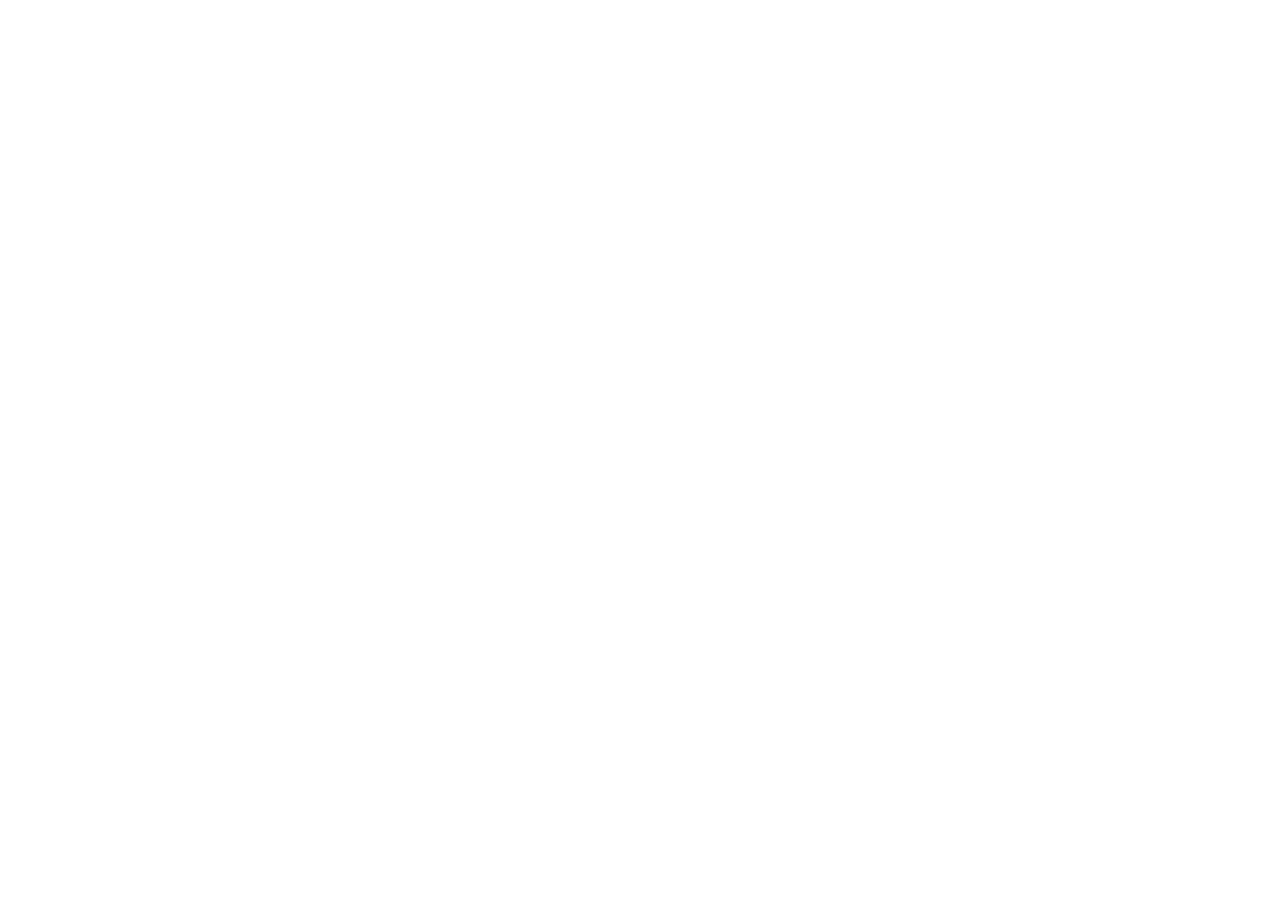
==== pages/articles.html @ a8448d4e "added img and pages folders" ====
<!DOCTYPE html>
<html lang="en">
<head>
    <meta charset="UTF-8">
    <meta name="viewport" content="width=device-width, initial-scale=1.0">
    <title>Articles</title>
</head>
<body>
    
</body>
</html>
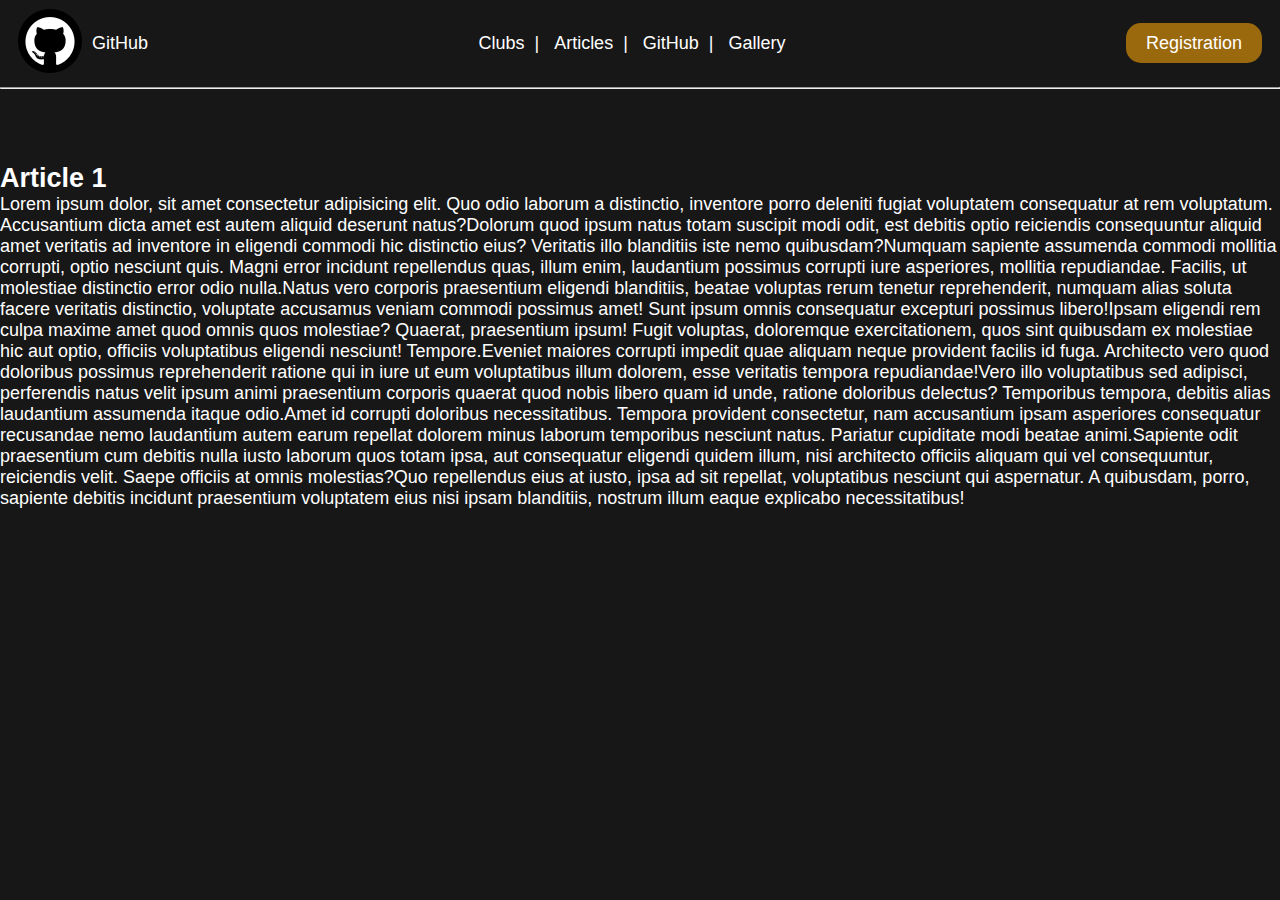
==== commit bae93459: "index.html done" ====
--- a/pages/articles.html
+++ b/pages/articles.html
@@ -3,9 +3,44 @@
 <head>
     <meta charset="UTF-8">
     <meta name="viewport" content="width=device-width, initial-scale=1.0">
+    <link rel="stylesheet" href="../style.css">
     <title>Articles</title>
 </head>
 <body>
-    
+    <header>
+        <div class="container">
+            <div class="header-logo">
+                <a href="../index.html"><img src="../img/github.png" alt="logo"></a>
+                <span>GitHub</span>
+            </div>
+            <nav class="header-nav">
+                <ul>
+                    <li><a href="../index.htmls">Clubs</a></li>
+                    <li><a href="#">Articles</a></li>
+                    <li><a href="https://github.com/guboss3214" target="_blank">GitHub</a></li>
+                    <li><a href="#">Gallery</a></li>
+                </ul>
+            </nav>
+            <div class="header-reg">
+                <a class="reg" href="#">Registration</a>
+            </div>
+        </div>
+        <hr>
+    </header>
+    <div class="article-nav">
+        <nav>
+            <ul>
+                <li><a href="#article-1">Article 1</a></li>
+                <li><a href="#main-part">Основная часть</a></li>
+                <li><a href="#conclusion">Заключение</a></li>
+            </ul>
+        </nav>
+    </div>
+    <main>
+        <article id="article-1">
+            <h2>Article 1</h2>
+            <p><span>Lorem ipsum dolor, sit amet consectetur adipisicing elit. Quo odio laborum a distinctio, inventore porro deleniti fugiat voluptatem consequatur at rem voluptatum. Accusantium dicta amet est autem aliquid deserunt natus?</span><span>Dolorum quod ipsum natus totam suscipit modi odit, est debitis optio reiciendis consequuntur aliquid amet veritatis ad inventore in eligendi commodi hic distinctio eius? Veritatis illo blanditiis iste nemo quibusdam?</span><span>Numquam sapiente assumenda commodi mollitia corrupti, optio nesciunt quis. Magni error incidunt repellendus quas, illum enim, laudantium possimus corrupti iure asperiores, mollitia repudiandae. Facilis, ut molestiae distinctio error odio nulla.</span><span>Natus vero corporis praesentium eligendi blanditiis, beatae voluptas rerum tenetur reprehenderit, numquam alias soluta facere veritatis distinctio, voluptate accusamus veniam commodi possimus amet! Sunt ipsum omnis consequatur excepturi possimus libero!</span><span>Ipsam eligendi rem culpa maxime amet quod omnis quos molestiae? Quaerat, praesentium ipsum! Fugit voluptas, doloremque exercitationem, quos sint quibusdam ex molestiae hic aut optio, officiis voluptatibus eligendi nesciunt! Tempore.</span><span>Eveniet maiores corrupti impedit quae aliquam neque provident facilis id fuga. Architecto vero quod doloribus possimus reprehenderit ratione qui in iure ut eum voluptatibus illum dolorem, esse veritatis tempora repudiandae!</span><span>Vero illo voluptatibus sed adipisci, perferendis natus velit ipsum animi praesentium corporis quaerat quod nobis libero quam id unde, ratione doloribus delectus? Temporibus tempora, debitis alias laudantium assumenda itaque odio.</span><span>Amet id corrupti doloribus necessitatibus. Tempora provident consectetur, nam accusantium ipsam asperiores consequatur recusandae nemo laudantium autem earum repellat dolorem minus laborum temporibus nesciunt natus. Pariatur cupiditate modi beatae animi.</span><span>Sapiente odit praesentium cum debitis nulla iusto laborum quos totam ipsa, aut consequatur eligendi quidem illum, nisi architecto officiis aliquam qui vel consequuntur, reiciendis velit. Saepe officiis at omnis molestias?</span><span>Quo repellendus eius at iusto, ipsa ad sit repellat, voluptatibus nesciunt qui aspernatur. A quibusdam, porro, sapiente debitis incidunt praesentium voluptatem eius nisi ipsam blanditiis, nostrum illum eaque explicabo necessitatibus!</span></p>
+        </article>
+    </main>
 </body>
 </html>--- a/style.css
+++ b/style.css
@@ -0,0 +1,119 @@
+*{
+    margin: 0;
+    padding: 0;
+    box-sizing: border-box;
+}
+
+body{
+    font-size: 18px;
+    font-family: Arial, Helvetica, sans-serif;
+    background-color: rgb(24, 23, 23);
+    color: white;
+    scroll-behavior: smooth;
+}
+
+a{
+    text-decoration: none;
+    color: white;
+}
+
+li{
+    list-style: none;
+}
+
+header{
+    position: fixed;
+    top: 0;
+    left: 0;
+    width: 100%;
+    background-color: rgb(24, 23, 23);
+}
+
+.container{
+    padding: 0.5em 1em;
+}
+
+.header-logo{
+    display: flex;
+    align-items: center;
+    gap: 10px;
+}
+
+.header-logo span{
+    font-family: 'Arial Black', Arial, sans-serif;
+}
+
+header .container{
+    display: flex;
+    justify-content: space-between;
+    align-items: center;
+    flex-wrap: wrap;
+}
+
+
+.header-nav ul{
+    display: flex;
+    gap: 15px;
+}
+
+.header-reg a{
+    padding: 10px 20px;
+    background-color: rgb(155, 105, 13);
+    border-radius: 15px;
+    transition: 0.3s background-color;
+}
+
+.header-reg a:hover{
+    background-color: rgb(203, 133, 2);
+}
+
+.header-nav ul li::after{
+    content: "|";
+    margin-left: 10px;
+}
+
+.header-nav ul li:last-child::after{
+    content: "";
+}
+
+
+.header-nav ul li a{
+    transition: 0.3s color;
+}
+
+.header-nav ul li a:hover{
+    color: rgb(102, 102, 102);
+}
+
+main{
+    margin-top: 100px;
+}
+
+main .container{
+    text-align: center;
+}
+
+.main-clubs{
+    display: flex;
+    flex-wrap: wrap;
+    justify-content: center;
+    margin-top: 15px;
+    gap: 15px;
+}
+
+.main-clubs a{
+    border: 1px solid white;
+    border-radius: 15px;
+}
+
+.main-club{
+    display: flex;
+    flex-direction: column;
+    gap: 20px;
+    padding: 10px 20px;
+    width: 16em;
+}
+
+.main-clubs a:hover{
+    border-color: aqua;
+}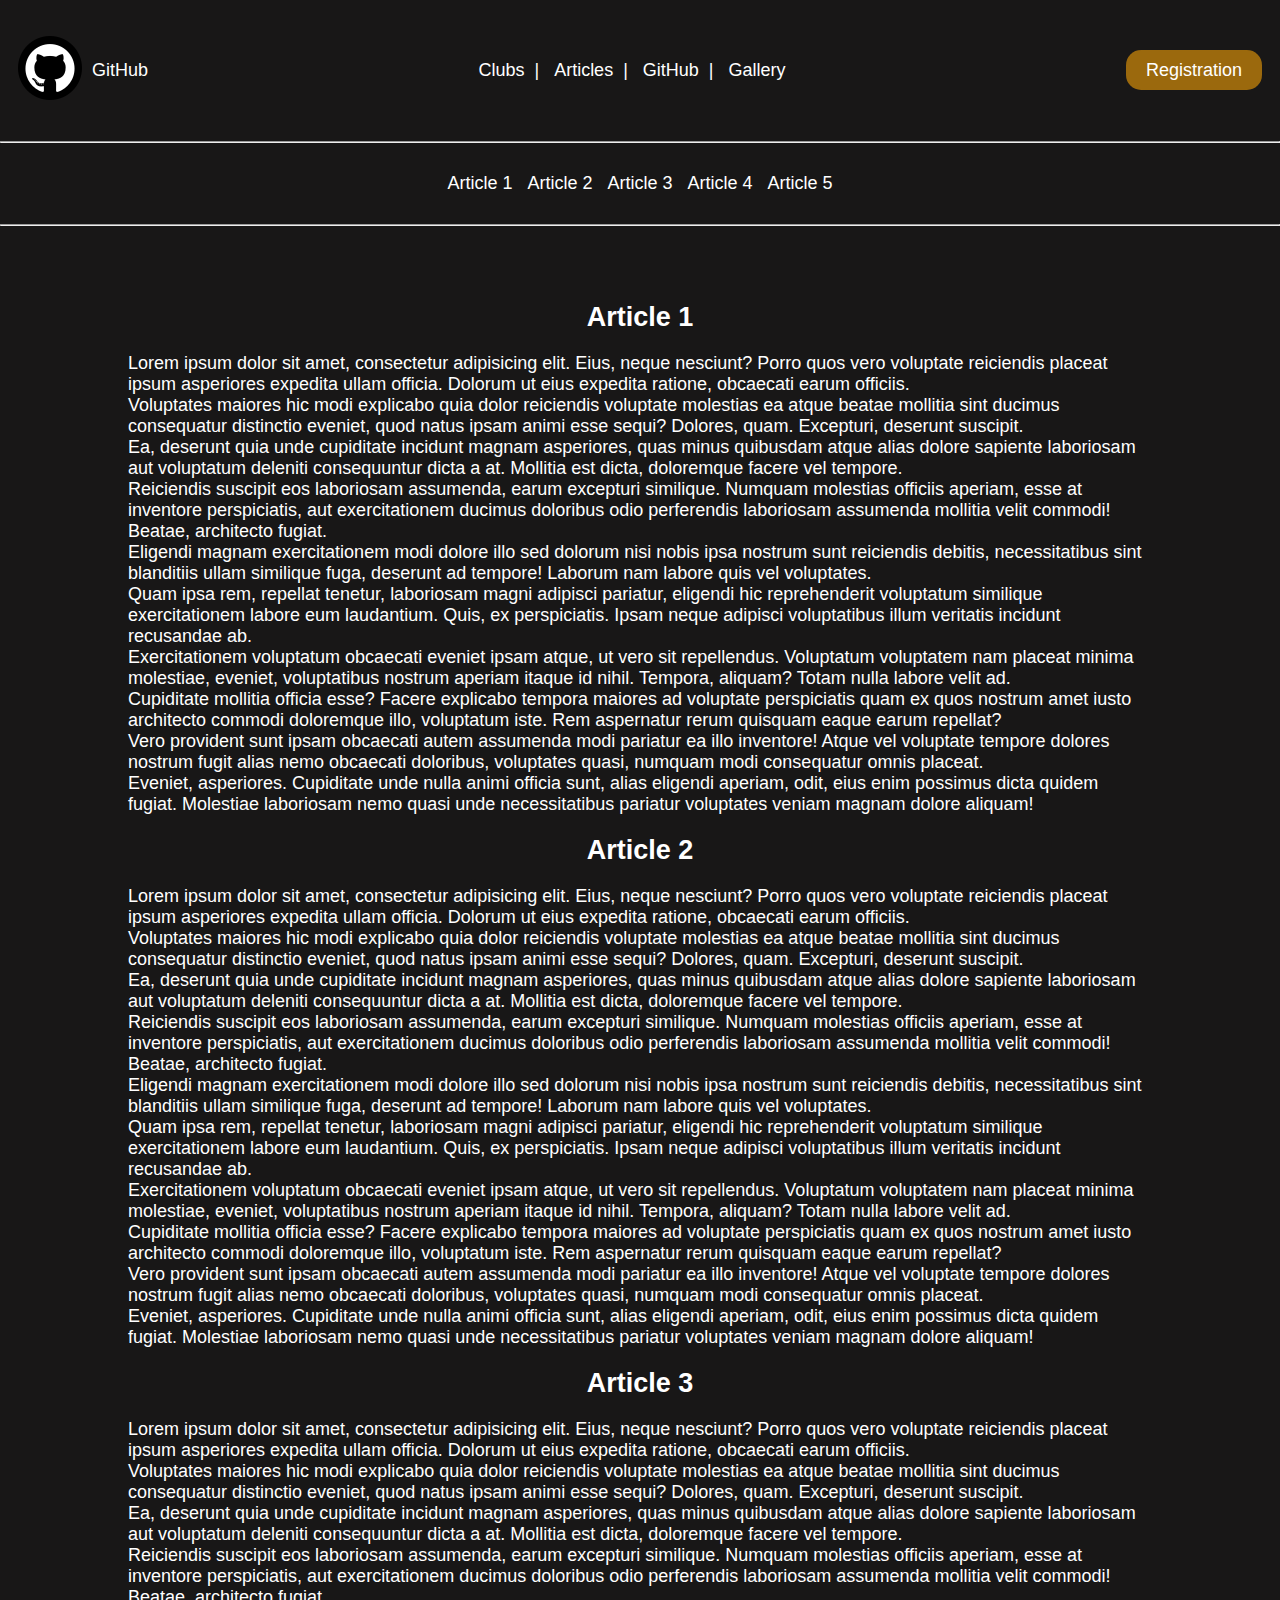
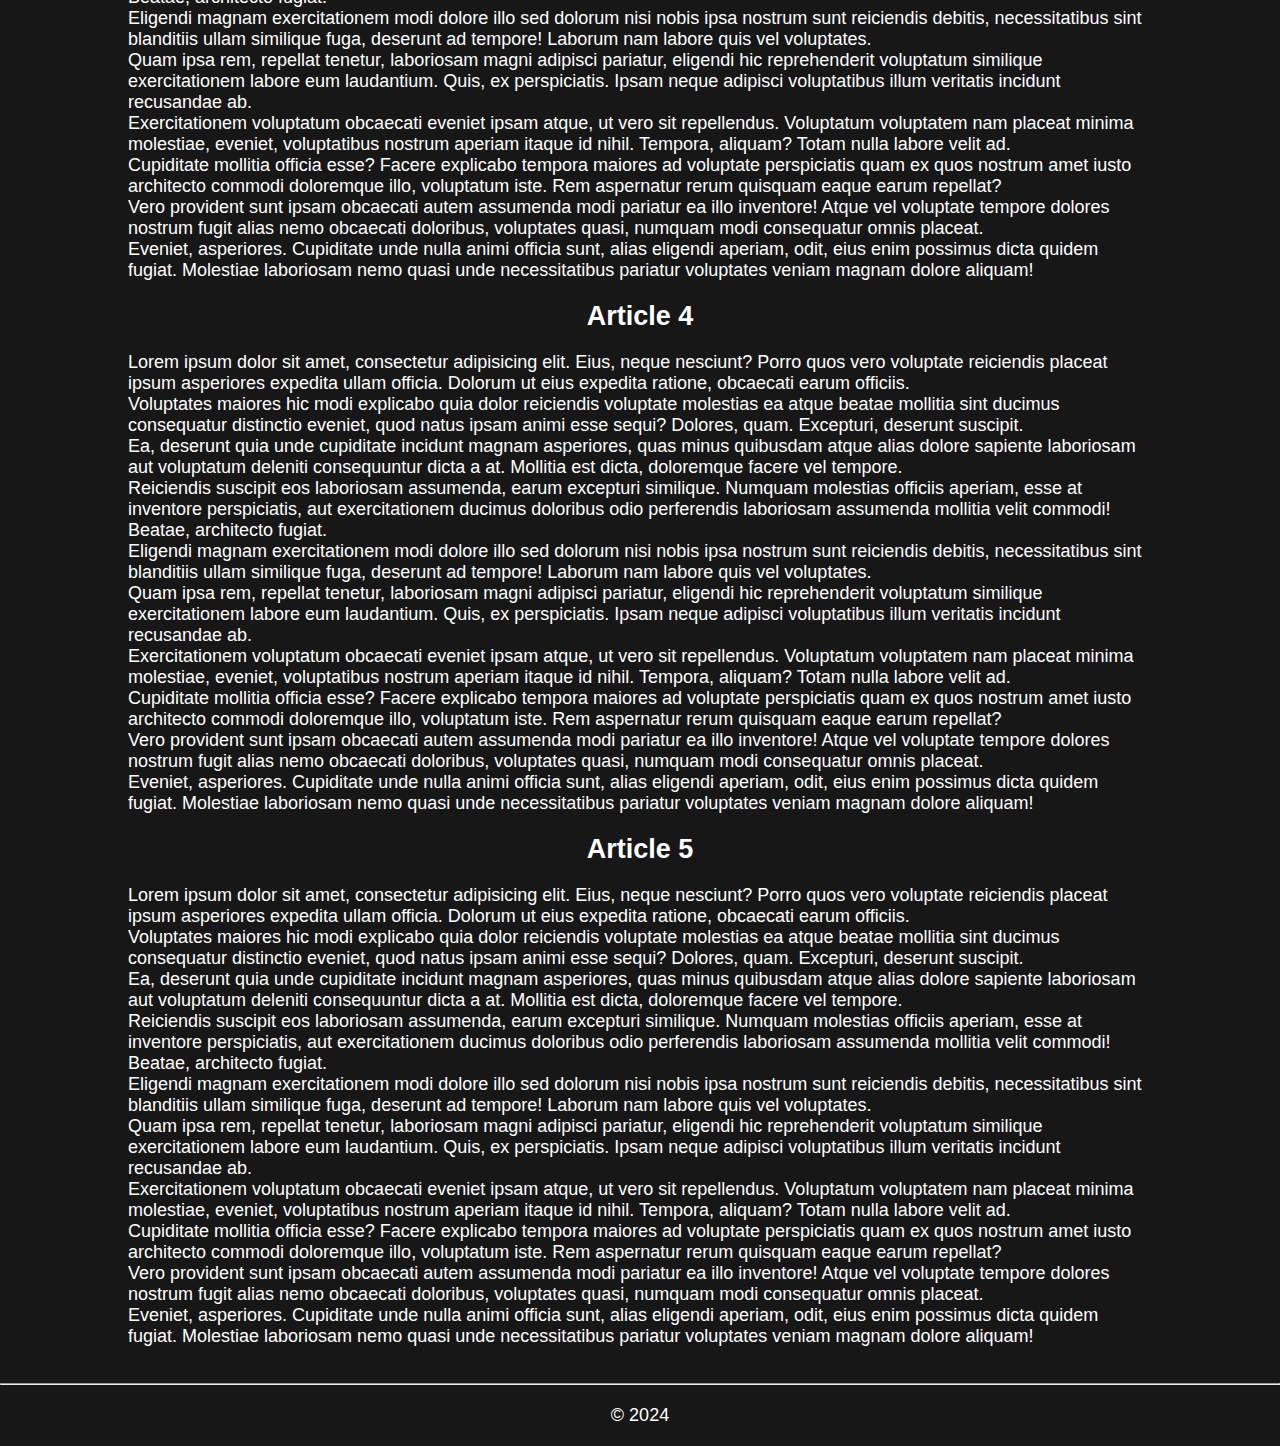
==== commit 58b70acb: "articles page done" ====
--- a/pages/articles.html
+++ b/pages/articles.html
@@ -15,7 +15,7 @@
             </div>
             <nav class="header-nav">
                 <ul>
-                    <li><a href="../index.htmls">Clubs</a></li>
+                    <li><a href="../index.html">Clubs</a></li>
                     <li><a href="#">Articles</a></li>
                     <li><a href="https://github.com/guboss3214" target="_blank">GitHub</a></li>
                     <li><a href="#">Gallery</a></li>
@@ -28,19 +28,103 @@
         <hr>
     </header>
     <div class="article-nav">
-        <nav>
-            <ul>
-                <li><a href="#article-1">Article 1</a></li>
-                <li><a href="#main-part">Основная часть</a></li>
-                <li><a href="#conclusion">Заключение</a></li>
-            </ul>
-        </nav>
+        <div class="container">
+            <nav>
+                <ul>
+                    <li><a href="#article-1">Article 1</a></li>
+                    <li><a href="#article-2">Article 2</a></li>
+                    <li><a href="#article-3">Article 3</a></li>
+                    <li><a href="#article-4">Article 4</a></li>
+                    <li><a href="#article-5">Article 5</a></li>
+                </ul>
+            </nav>
+        </div>
+        <hr>
     </div>
     <main>
-        <article id="article-1">
-            <h2>Article 1</h2>
-            <p><span>Lorem ipsum dolor, sit amet consectetur adipisicing elit. Quo odio laborum a distinctio, inventore porro deleniti fugiat voluptatem consequatur at rem voluptatum. Accusantium dicta amet est autem aliquid deserunt natus?</span><span>Dolorum quod ipsum natus totam suscipit modi odit, est debitis optio reiciendis consequuntur aliquid amet veritatis ad inventore in eligendi commodi hic distinctio eius? Veritatis illo blanditiis iste nemo quibusdam?</span><span>Numquam sapiente assumenda commodi mollitia corrupti, optio nesciunt quis. Magni error incidunt repellendus quas, illum enim, laudantium possimus corrupti iure asperiores, mollitia repudiandae. Facilis, ut molestiae distinctio error odio nulla.</span><span>Natus vero corporis praesentium eligendi blanditiis, beatae voluptas rerum tenetur reprehenderit, numquam alias soluta facere veritatis distinctio, voluptate accusamus veniam commodi possimus amet! Sunt ipsum omnis consequatur excepturi possimus libero!</span><span>Ipsam eligendi rem culpa maxime amet quod omnis quos molestiae? Quaerat, praesentium ipsum! Fugit voluptas, doloremque exercitationem, quos sint quibusdam ex molestiae hic aut optio, officiis voluptatibus eligendi nesciunt! Tempore.</span><span>Eveniet maiores corrupti impedit quae aliquam neque provident facilis id fuga. Architecto vero quod doloribus possimus reprehenderit ratione qui in iure ut eum voluptatibus illum dolorem, esse veritatis tempora repudiandae!</span><span>Vero illo voluptatibus sed adipisci, perferendis natus velit ipsum animi praesentium corporis quaerat quod nobis libero quam id unde, ratione doloribus delectus? Temporibus tempora, debitis alias laudantium assumenda itaque odio.</span><span>Amet id corrupti doloribus necessitatibus. Tempora provident consectetur, nam accusantium ipsam asperiores consequatur recusandae nemo laudantium autem earum repellat dolorem minus laborum temporibus nesciunt natus. Pariatur cupiditate modi beatae animi.</span><span>Sapiente odit praesentium cum debitis nulla iusto laborum quos totam ipsa, aut consequatur eligendi quidem illum, nisi architecto officiis aliquam qui vel consequuntur, reiciendis velit. Saepe officiis at omnis molestias?</span><span>Quo repellendus eius at iusto, ipsa ad sit repellat, voluptatibus nesciunt qui aspernatur. A quibusdam, porro, sapiente debitis incidunt praesentium voluptatem eius nisi ipsam blanditiis, nostrum illum eaque explicabo necessitatibus!</span></p>
-        </article>
+        <div class="container">
+            <article id="article-1">
+                <h2>Article 1</h2>
+                <div class="main-article">
+                    <p>Lorem ipsum dolor sit amet, consectetur adipisicing elit. Eius, neque nesciunt? Porro quos vero voluptate reiciendis placeat ipsum asperiores expedita ullam officia. Dolorum ut eius expedita ratione, obcaecati earum officiis.</p>
+                    <p>Voluptates maiores hic modi explicabo quia dolor reiciendis voluptate molestias ea atque beatae mollitia sint ducimus consequatur distinctio eveniet, quod natus ipsam animi esse sequi? Dolores, quam. Excepturi, deserunt suscipit.</p>
+                    <p>Ea, deserunt quia unde cupiditate incidunt magnam asperiores, quas minus quibusdam atque alias dolore sapiente laboriosam aut voluptatum deleniti consequuntur dicta a at. Mollitia est dicta, doloremque facere vel tempore.</p>
+                    <p>Reiciendis suscipit eos laboriosam assumenda, earum excepturi similique. Numquam molestias officiis aperiam, esse at inventore perspiciatis, aut exercitationem ducimus doloribus odio perferendis laboriosam assumenda mollitia velit commodi! Beatae, architecto fugiat.</p>
+                    <p>Eligendi magnam exercitationem modi dolore illo sed dolorum nisi nobis ipsa nostrum sunt reiciendis debitis, necessitatibus sint blanditiis ullam similique fuga, deserunt ad tempore! Laborum nam labore quis vel voluptates.</p>
+                    <p>Quam ipsa rem, repellat tenetur, laboriosam magni adipisci pariatur, eligendi hic reprehenderit voluptatum similique exercitationem labore eum laudantium. Quis, ex perspiciatis. Ipsam neque adipisci voluptatibus illum veritatis incidunt recusandae ab.</p>
+                    <p>Exercitationem voluptatum obcaecati eveniet ipsam atque, ut vero sit repellendus. Voluptatum voluptatem nam placeat minima molestiae, eveniet, voluptatibus nostrum aperiam itaque id nihil. Tempora, aliquam? Totam nulla labore velit ad.</p>
+                    <p>Cupiditate mollitia officia esse? Facere explicabo tempora maiores ad voluptate perspiciatis quam ex quos nostrum amet iusto architecto commodi doloremque illo, voluptatum iste. Rem aspernatur rerum quisquam eaque earum repellat?</p>
+                    <p>Vero provident sunt ipsam obcaecati autem assumenda modi pariatur ea illo inventore! Atque vel voluptate tempore dolores nostrum fugit alias nemo obcaecati doloribus, voluptates quasi, numquam modi consequatur omnis placeat.</p>
+                    <p>Eveniet, asperiores. Cupiditate unde nulla animi officia sunt, alias eligendi aperiam, odit, eius enim possimus dicta quidem fugiat. Molestiae laboriosam nemo quasi unde necessitatibus pariatur voluptates veniam magnam dolore aliquam!</p>
+                </div>
+            </article>
+            <article id="article-2">
+                <h2>Article 2</h2>
+                <div class="main-article">
+                    <p>Lorem ipsum dolor sit amet, consectetur adipisicing elit. Eius, neque nesciunt? Porro quos vero voluptate reiciendis placeat ipsum asperiores expedita ullam officia. Dolorum ut eius expedita ratione, obcaecati earum officiis.</p>
+                    <p>Voluptates maiores hic modi explicabo quia dolor reiciendis voluptate molestias ea atque beatae mollitia sint ducimus consequatur distinctio eveniet, quod natus ipsam animi esse sequi? Dolores, quam. Excepturi, deserunt suscipit.</p>
+                    <p>Ea, deserunt quia unde cupiditate incidunt magnam asperiores, quas minus quibusdam atque alias dolore sapiente laboriosam aut voluptatum deleniti consequuntur dicta a at. Mollitia est dicta, doloremque facere vel tempore.</p>
+                    <p>Reiciendis suscipit eos laboriosam assumenda, earum excepturi similique. Numquam molestias officiis aperiam, esse at inventore perspiciatis, aut exercitationem ducimus doloribus odio perferendis laboriosam assumenda mollitia velit commodi! Beatae, architecto fugiat.</p>
+                    <p>Eligendi magnam exercitationem modi dolore illo sed dolorum nisi nobis ipsa nostrum sunt reiciendis debitis, necessitatibus sint blanditiis ullam similique fuga, deserunt ad tempore! Laborum nam labore quis vel voluptates.</p>
+                    <p>Quam ipsa rem, repellat tenetur, laboriosam magni adipisci pariatur, eligendi hic reprehenderit voluptatum similique exercitationem labore eum laudantium. Quis, ex perspiciatis. Ipsam neque adipisci voluptatibus illum veritatis incidunt recusandae ab.</p>
+                    <p>Exercitationem voluptatum obcaecati eveniet ipsam atque, ut vero sit repellendus. Voluptatum voluptatem nam placeat minima molestiae, eveniet, voluptatibus nostrum aperiam itaque id nihil. Tempora, aliquam? Totam nulla labore velit ad.</p>
+                    <p>Cupiditate mollitia officia esse? Facere explicabo tempora maiores ad voluptate perspiciatis quam ex quos nostrum amet iusto architecto commodi doloremque illo, voluptatum iste. Rem aspernatur rerum quisquam eaque earum repellat?</p>
+                    <p>Vero provident sunt ipsam obcaecati autem assumenda modi pariatur ea illo inventore! Atque vel voluptate tempore dolores nostrum fugit alias nemo obcaecati doloribus, voluptates quasi, numquam modi consequatur omnis placeat.</p>
+                    <p>Eveniet, asperiores. Cupiditate unde nulla animi officia sunt, alias eligendi aperiam, odit, eius enim possimus dicta quidem fugiat. Molestiae laboriosam nemo quasi unde necessitatibus pariatur voluptates veniam magnam dolore aliquam!</p>
+                </div>
+            </article>
+            <article id="article-3">
+                <h2>Article 3</h2>
+                <div class="main-article">
+                    <p>Lorem ipsum dolor sit amet, consectetur adipisicing elit. Eius, neque nesciunt? Porro quos vero voluptate reiciendis placeat ipsum asperiores expedita ullam officia. Dolorum ut eius expedita ratione, obcaecati earum officiis.</p>
+                    <p>Voluptates maiores hic modi explicabo quia dolor reiciendis voluptate molestias ea atque beatae mollitia sint ducimus consequatur distinctio eveniet, quod natus ipsam animi esse sequi? Dolores, quam. Excepturi, deserunt suscipit.</p>
+                    <p>Ea, deserunt quia unde cupiditate incidunt magnam asperiores, quas minus quibusdam atque alias dolore sapiente laboriosam aut voluptatum deleniti consequuntur dicta a at. Mollitia est dicta, doloremque facere vel tempore.</p>
+                    <p>Reiciendis suscipit eos laboriosam assumenda, earum excepturi similique. Numquam molestias officiis aperiam, esse at inventore perspiciatis, aut exercitationem ducimus doloribus odio perferendis laboriosam assumenda mollitia velit commodi! Beatae, architecto fugiat.</p>
+                    <p>Eligendi magnam exercitationem modi dolore illo sed dolorum nisi nobis ipsa nostrum sunt reiciendis debitis, necessitatibus sint blanditiis ullam similique fuga, deserunt ad tempore! Laborum nam labore quis vel voluptates.</p>
+                    <p>Quam ipsa rem, repellat tenetur, laboriosam magni adipisci pariatur, eligendi hic reprehenderit voluptatum similique exercitationem labore eum laudantium. Quis, ex perspiciatis. Ipsam neque adipisci voluptatibus illum veritatis incidunt recusandae ab.</p>
+                    <p>Exercitationem voluptatum obcaecati eveniet ipsam atque, ut vero sit repellendus. Voluptatum voluptatem nam placeat minima molestiae, eveniet, voluptatibus nostrum aperiam itaque id nihil. Tempora, aliquam? Totam nulla labore velit ad.</p>
+                    <p>Cupiditate mollitia officia esse? Facere explicabo tempora maiores ad voluptate perspiciatis quam ex quos nostrum amet iusto architecto commodi doloremque illo, voluptatum iste. Rem aspernatur rerum quisquam eaque earum repellat?</p>
+                    <p>Vero provident sunt ipsam obcaecati autem assumenda modi pariatur ea illo inventore! Atque vel voluptate tempore dolores nostrum fugit alias nemo obcaecati doloribus, voluptates quasi, numquam modi consequatur omnis placeat.</p>
+                    <p>Eveniet, asperiores. Cupiditate unde nulla animi officia sunt, alias eligendi aperiam, odit, eius enim possimus dicta quidem fugiat. Molestiae laboriosam nemo quasi unde necessitatibus pariatur voluptates veniam magnam dolore aliquam!</p>
+                </div>
+            </article>
+            <article id="article-4">
+                <h2>Article 4</h2>
+                <div class="main-article">
+                    <p>Lorem ipsum dolor sit amet, consectetur adipisicing elit. Eius, neque nesciunt? Porro quos vero voluptate reiciendis placeat ipsum asperiores expedita ullam officia. Dolorum ut eius expedita ratione, obcaecati earum officiis.</p>
+                    <p>Voluptates maiores hic modi explicabo quia dolor reiciendis voluptate molestias ea atque beatae mollitia sint ducimus consequatur distinctio eveniet, quod natus ipsam animi esse sequi? Dolores, quam. Excepturi, deserunt suscipit.</p>
+                    <p>Ea, deserunt quia unde cupiditate incidunt magnam asperiores, quas minus quibusdam atque alias dolore sapiente laboriosam aut voluptatum deleniti consequuntur dicta a at. Mollitia est dicta, doloremque facere vel tempore.</p>
+                    <p>Reiciendis suscipit eos laboriosam assumenda, earum excepturi similique. Numquam molestias officiis aperiam, esse at inventore perspiciatis, aut exercitationem ducimus doloribus odio perferendis laboriosam assumenda mollitia velit commodi! Beatae, architecto fugiat.</p>
+                    <p>Eligendi magnam exercitationem modi dolore illo sed dolorum nisi nobis ipsa nostrum sunt reiciendis debitis, necessitatibus sint blanditiis ullam similique fuga, deserunt ad tempore! Laborum nam labore quis vel voluptates.</p>
+                    <p>Quam ipsa rem, repellat tenetur, laboriosam magni adipisci pariatur, eligendi hic reprehenderit voluptatum similique exercitationem labore eum laudantium. Quis, ex perspiciatis. Ipsam neque adipisci voluptatibus illum veritatis incidunt recusandae ab.</p>
+                    <p>Exercitationem voluptatum obcaecati eveniet ipsam atque, ut vero sit repellendus. Voluptatum voluptatem nam placeat minima molestiae, eveniet, voluptatibus nostrum aperiam itaque id nihil. Tempora, aliquam? Totam nulla labore velit ad.</p>
+                    <p>Cupiditate mollitia officia esse? Facere explicabo tempora maiores ad voluptate perspiciatis quam ex quos nostrum amet iusto architecto commodi doloremque illo, voluptatum iste. Rem aspernatur rerum quisquam eaque earum repellat?</p>
+                    <p>Vero provident sunt ipsam obcaecati autem assumenda modi pariatur ea illo inventore! Atque vel voluptate tempore dolores nostrum fugit alias nemo obcaecati doloribus, voluptates quasi, numquam modi consequatur omnis placeat.</p>
+                    <p>Eveniet, asperiores. Cupiditate unde nulla animi officia sunt, alias eligendi aperiam, odit, eius enim possimus dicta quidem fugiat. Molestiae laboriosam nemo quasi unde necessitatibus pariatur voluptates veniam magnam dolore aliquam!</p>
+                </div>
+            </article>
+            <article id="article-5">
+                <h2>Article 5</h2>
+                <div class="main-article">
+                    <p>Lorem ipsum dolor sit amet, consectetur adipisicing elit. Eius, neque nesciunt? Porro quos vero voluptate reiciendis placeat ipsum asperiores expedita ullam officia. Dolorum ut eius expedita ratione, obcaecati earum officiis.</p>
+                    <p>Voluptates maiores hic modi explicabo quia dolor reiciendis voluptate molestias ea atque beatae mollitia sint ducimus consequatur distinctio eveniet, quod natus ipsam animi esse sequi? Dolores, quam. Excepturi, deserunt suscipit.</p>
+                    <p>Ea, deserunt quia unde cupiditate incidunt magnam asperiores, quas minus quibusdam atque alias dolore sapiente laboriosam aut voluptatum deleniti consequuntur dicta a at. Mollitia est dicta, doloremque facere vel tempore.</p>
+                    <p>Reiciendis suscipit eos laboriosam assumenda, earum excepturi similique. Numquam molestias officiis aperiam, esse at inventore perspiciatis, aut exercitationem ducimus doloribus odio perferendis laboriosam assumenda mollitia velit commodi! Beatae, architecto fugiat.</p>
+                    <p>Eligendi magnam exercitationem modi dolore illo sed dolorum nisi nobis ipsa nostrum sunt reiciendis debitis, necessitatibus sint blanditiis ullam similique fuga, deserunt ad tempore! Laborum nam labore quis vel voluptates.</p>
+                    <p>Quam ipsa rem, repellat tenetur, laboriosam magni adipisci pariatur, eligendi hic reprehenderit voluptatum similique exercitationem labore eum laudantium. Quis, ex perspiciatis. Ipsam neque adipisci voluptatibus illum veritatis incidunt recusandae ab.</p>
+                    <p>Exercitationem voluptatum obcaecati eveniet ipsam atque, ut vero sit repellendus. Voluptatum voluptatem nam placeat minima molestiae, eveniet, voluptatibus nostrum aperiam itaque id nihil. Tempora, aliquam? Totam nulla labore velit ad.</p>
+                    <p>Cupiditate mollitia officia esse? Facere explicabo tempora maiores ad voluptate perspiciatis quam ex quos nostrum amet iusto architecto commodi doloremque illo, voluptatum iste. Rem aspernatur rerum quisquam eaque earum repellat?</p>
+                    <p>Vero provident sunt ipsam obcaecati autem assumenda modi pariatur ea illo inventore! Atque vel voluptate tempore dolores nostrum fugit alias nemo obcaecati doloribus, voluptates quasi, numquam modi consequatur omnis placeat.</p>
+                    <p>Eveniet, asperiores. Cupiditate unde nulla animi officia sunt, alias eligendi aperiam, odit, eius enim possimus dicta quidem fugiat. Molestiae laboriosam nemo quasi unde necessitatibus pariatur voluptates veniam magnam dolore aliquam!</p>
+                </div>
+            </article>
+        </div>
     </main>
+    <footer>
+        <hr>
+        <div class="container">
+            &copy; 2024
+        </div>
+    </footer>
 </body>
 </html>--- a/style.css
+++ b/style.css
@@ -2,6 +2,10 @@
     margin: 0;
     padding: 0;
     box-sizing: border-box;
+}
+
+html{
+    scroll-behavior: smooth;
 }
 
 body{
@@ -9,7 +13,6 @@
     font-family: Arial, Helvetica, sans-serif;
     background-color: rgb(24, 23, 23);
     color: white;
-    scroll-behavior: smooth;
 }
 
 a{
@@ -21,16 +24,8 @@
     list-style: none;
 }
 
-header{
-    position: fixed;
-    top: 0;
-    left: 0;
-    width: 100%;
-    background-color: rgb(24, 23, 23);
-}
-
 .container{
-    padding: 0.5em 1em;
+    padding: 2em 1em;
 }
 
 .header-logo{
@@ -77,16 +72,16 @@
 }
 
 
-.header-nav ul li a{
+nav ul li a{
     transition: 0.3s color;
 }
 
-.header-nav ul li a:hover{
+nav ul li a:hover{
     color: rgb(102, 102, 102);
 }
 
 main{
-    margin-top: 100px;
+    margin-top: 20px;
 }
 
 main .container{
@@ -116,4 +111,38 @@
 
 .main-clubs a:hover{
     border-color: aqua;
+}
+
+/* Articles page */
+
+.article-nav .container{
+    padding: 30px 0;
+}
+
+.article-nav nav ul{
+    display: flex;
+    justify-content: center;
+    align-items: center;
+    gap: 15px;
+}
+
+main article h2{
+    text-align: center;
+    margin: 20px 0;
+}
+
+main article{
+    text-align: start;
+}
+
+.main-article{
+    max-width: 1024px;
+    margin: 0 auto;
+}
+
+footer .container{
+    display: flex;
+    align-items: center;
+    justify-content: center;
+    padding: 20px 0px;
 }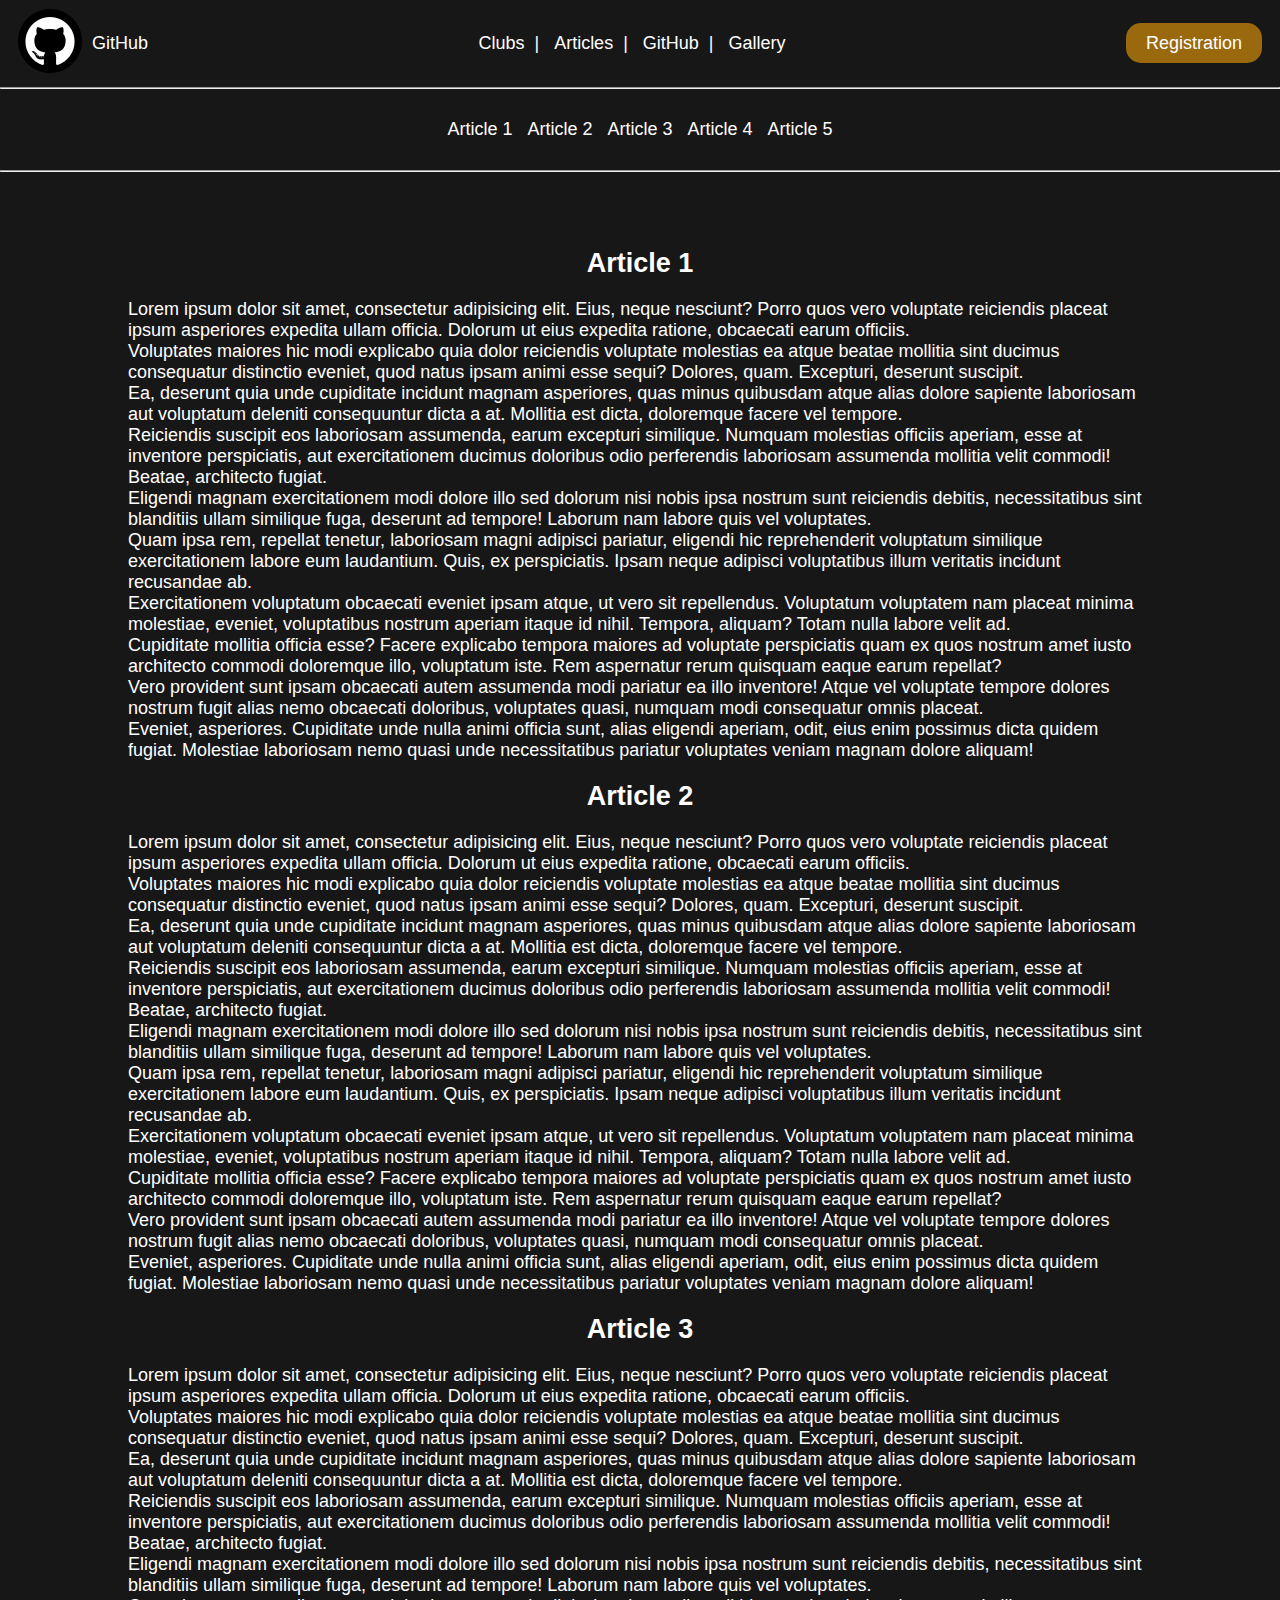
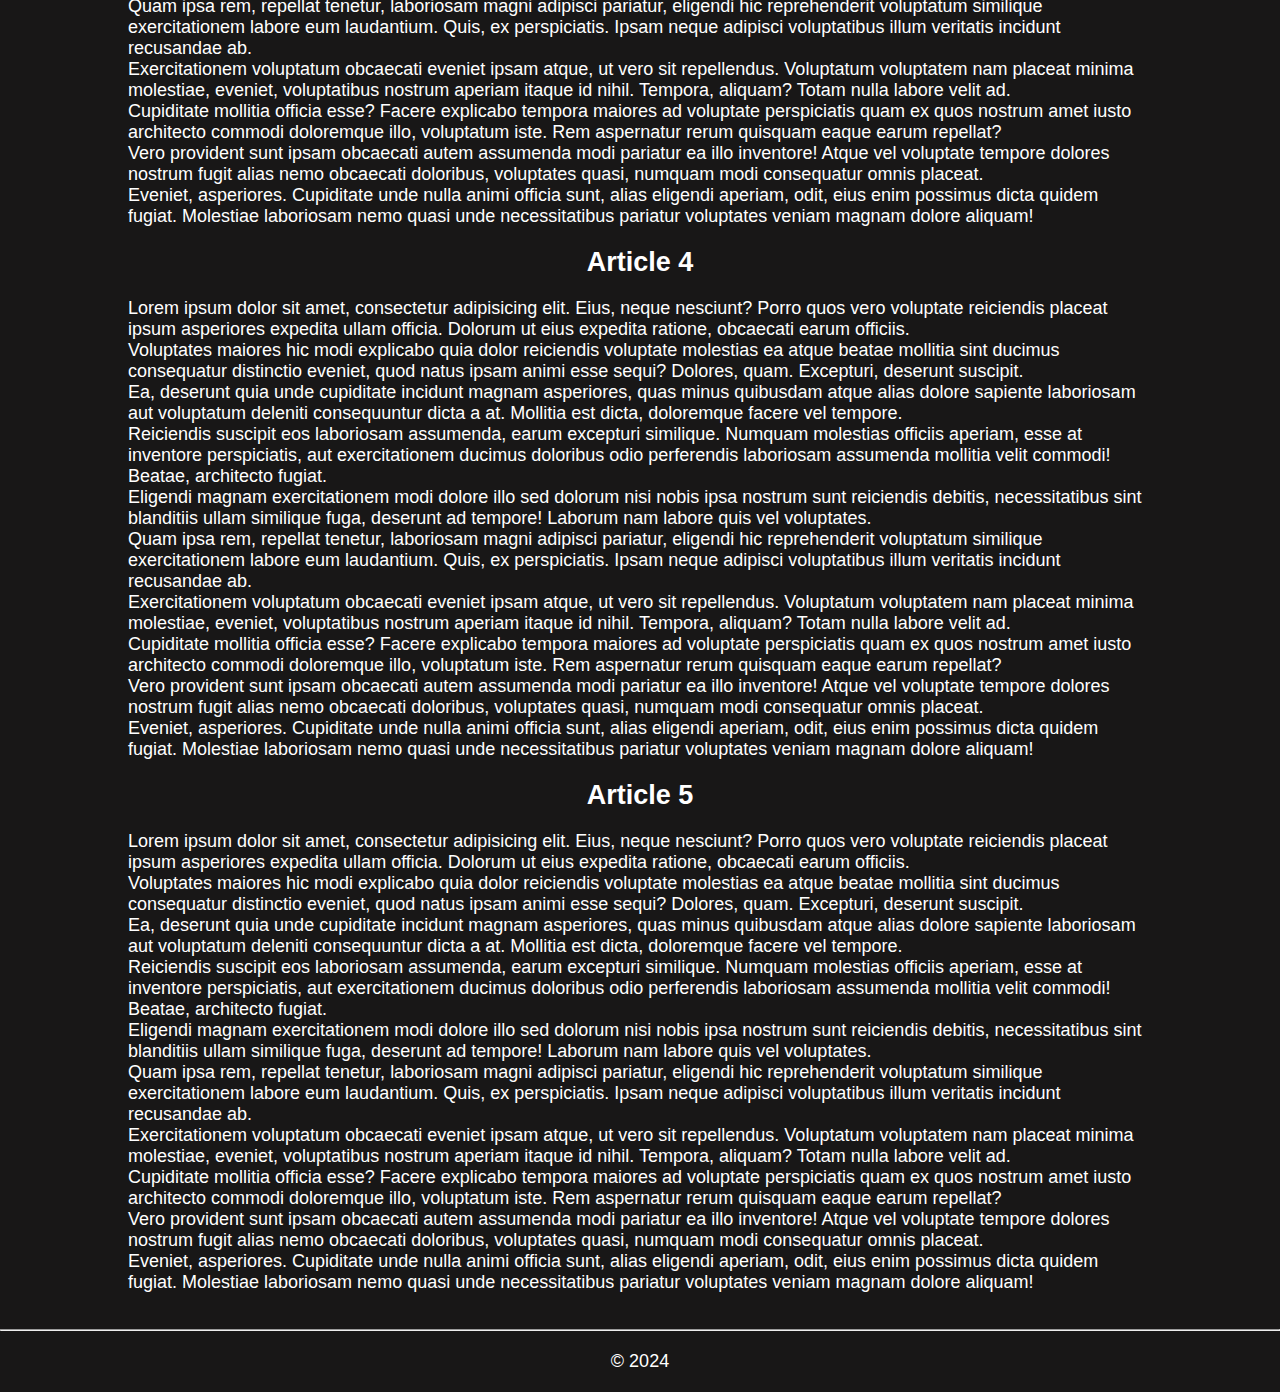
==== commit ae235d69: "gallery page done" ====
--- a/pages/articles.html
+++ b/pages/articles.html
@@ -18,7 +18,7 @@
                     <li><a href="../index.html">Clubs</a></li>
                     <li><a href="#">Articles</a></li>
                     <li><a href="https://github.com/guboss3214" target="_blank">GitHub</a></li>
-                    <li><a href="#">Gallery</a></li>
+                    <li><a href="gallery.html">Gallery</a></li>
                 </ul>
             </nav>
             <div class="header-reg">
--- a/style.css
+++ b/style.css
@@ -26,6 +26,10 @@
 
 .container{
     padding: 2em 1em;
+}
+
+header .container{
+    padding: 0.5em 1em;
 }
 
 .header-logo{
@@ -145,4 +149,24 @@
     align-items: center;
     justify-content: center;
     padding: 20px 0px;
+}
+
+/* Gallery page */
+
+.gallery-players{
+    display: flex;
+    justify-content: center;
+    gap: 15px;
+    flex-wrap: wrap;
+}
+
+.gallery-player{
+    border: 1px solid white;
+    border-radius: 15px;
+    width: 400px;
+    padding: 10px 20px;
+}
+
+.gallery-player img{
+    height: 200px;
 }